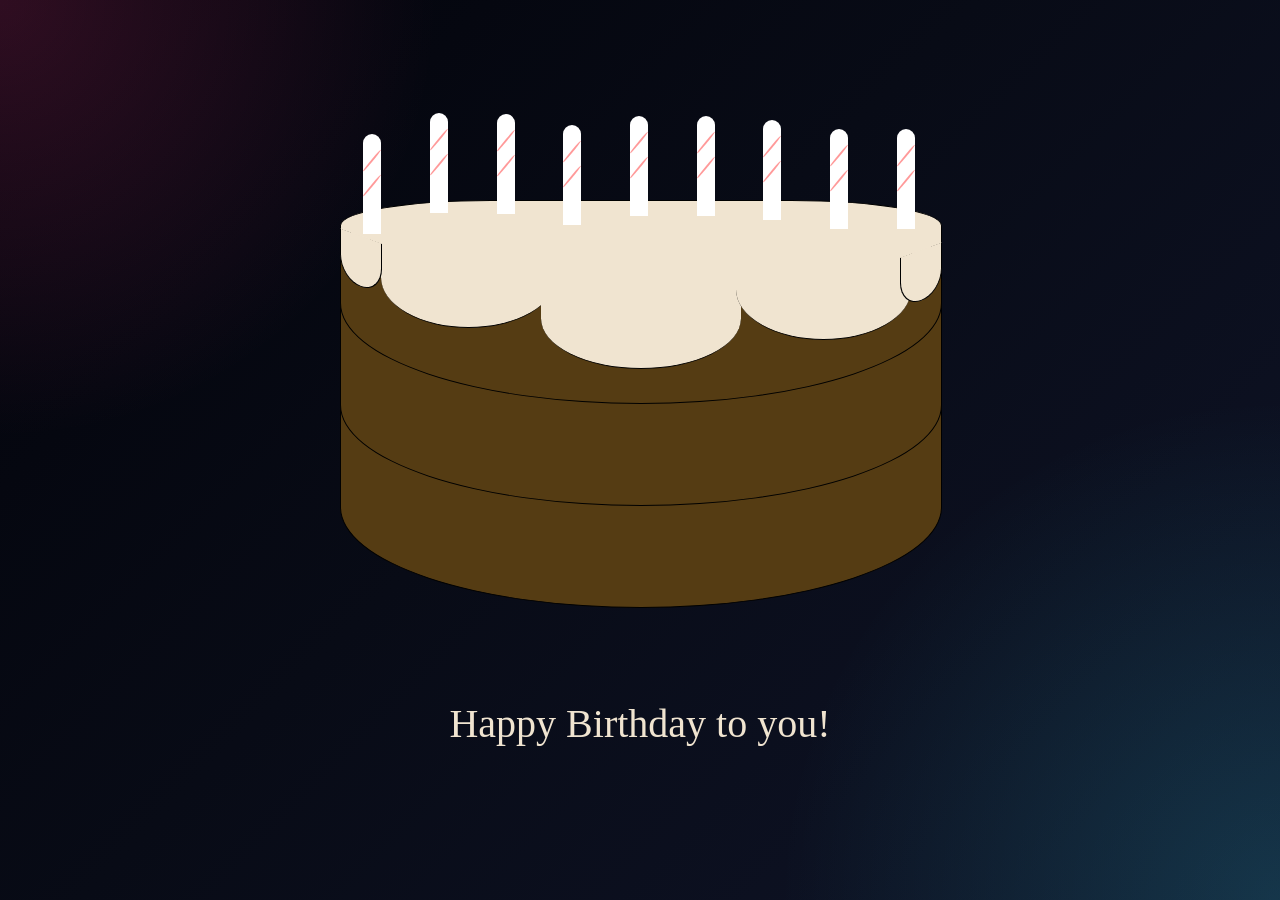
==== birthday-cake/index-birthday.html @ 00fec9eb "Copia" ====
<html>
    <head>
        <meta charset = "UTF-8">
        <script src="birthday-cake.js"></script>
        <link rel = "stylesheet" type = "text/css" media = "all" href = "birthday-cake.css"/>
        <title>Birthday Cake</title>
    </head>
    <body onload="init();">
        <div class="cake" onClick="putOutCandles();">
            <div class="icing">
                <div class="drip"></div>
                <div class="drip"></div>
                <div class="drip"></div>
                <div class="drip"></div>
                <div class="drip"></div>
            </div>
            <div class="layer top"></div>
            <div class="layer middle"></div>
            <div class="layer bottom"></div>
        </div>
        <div id="message_container" class="message"></div>
    </body>
</html>
---- birthday-cake/birthday-cake.css ----
html,
body {
	width: 100%;
	height: 100%;
	outline: none;
}

body {
	background:
		radial-gradient(circle at top left, rgba(255, 61, 138, 0.18), transparent 28%),
		radial-gradient(circle at bottom right, rgba(55, 232, 255, 0.16), transparent 32%),
		linear-gradient(135deg, #02030a 0%, #080b16 45%, #0f1428 100%);
	margin: 0;
	overflow: hidden;
	color: #ffe7f5;
}

.cake {
	position: absolute;
	width: 600px;
	height: 500px;
	top: 50%;
	left: 50%;
	margin-top: -250px;
	margin-left: -300px;
}

.cake > * {
	position: relative;
}

.layer, 
.icing {
	display: block;
	width: 100%;
	border-bottom-left-radius: 50%;
	border-bottom-right-radius: 50%;
	border: solid 1px #000000;
}

.layer {
	margin-top: -100px;
	height: 200px;
	background: #553c13;
	z-index: 0;
}

.bottom {
	z-index: 1;
}

.middle {
	 z-index: 2;
}

.top {
	 z-index: 3;
}

.top,
.icing {
	border-top-left-radius: 25%;
	border-top-right-radius: 25%;
}

.icing {
	margin-top: 0px;
	height: 100px;
	background: #f0e4d0;
	z-index: 4;
}

.drip {
	border-bottom-left-radius: 50%;
	border-bottom-right-radius: 50%;
	background-color: #f0e4d0;
	border-bottom: solid 1px #000000;
	z-index: 5;
}

.drip:nth-child(1) {
	width: 40px;
	height: 50px;
	margin-top: 35px;
	margin-left: -1px;
	border-left: solid 1px #000000;
	border-right: solid 1px #000000;
	transform: skewY(20deg);
}

.drip:nth-child(2) {
	width: 175px;
	height: 100px;
	margin-top: -60px;
	margin-left: 40px;
}

.drip:nth-child(3) {
	width: 200px;
	height: 100px;
	margin-top: -60px;
	margin-left: 200px;
}

.drip:nth-child(4) {
	width: 175px;
	height: 100px;
	margin-top: -130px;
	margin-left: 395px;
}

.drip:nth-child(5) {
	width: 40px;
	height: 50px;
	margin-top: -90px;
	margin-left: 559px;
	border-left: solid 1px #000000;
	border-right: solid 1px #000000;
	transform: skewY(-20deg);
}

.candle {
	position: absolute;
	width: 18px;
	height: 100px;
	top: 50%;
	left: 50%;
	margin-top: -325px;
	margin-left: -10px;
	background: #ffffff;
	border-top-left-radius: 10px;
	border-top-right-radius: 10px;
	z-index: 5;
	
}

.candle:after,
.candle:before {
	background: rgba(255, 0, 0, 0.4);
	content: "";
	position: absolute;
	width: 100%;
	height: 3px;
	border-radius: 100%;
	transform: skewY(-50deg);
}

.candle:after {
	top: 25%;
	left: 0;
}

.candle:before {
	top: 50%;
	left: 0;
}

.flame {
	border-radius: 100%;
	position: relative;
	width: 7px;
	height: 18px;
	top: 0px;
	left: 50%;
	margin-left: -3.2px;
	margin-top: -18px;
}
.flame:nth-child(1) {
	animation: flame 2s 0s infinite;
}
.flame:nth-child(2) {
	animation: flame 1.5s 0s infinite;
}
.flame:nth-child(3) {
	animation: flame 1s 0s infinite;
}
.flame:nth-child(4) {
	animation: flame 0.5s 0s infinite;
}
.flame:nth-child(5) {
	animation: flame 0.25s 0s infinite;
}

@keyframes flame {
	0%, 100% {
		background: rgba(254, 248, 97, 0.5);
		box-shadow: 0 0 40px 10px rgba(248, 233, 209, 0.2);
		transform: translateY(0) scale(1);
	}
	50% {
		background: rgba(255, 50, 0, 0.1);
		box-shadow: 0 0 40px 20px rgba(248, 233, 209, 0.2);
		transform: translateY(-20px) scale(0);
	}
}

.message {
	position: absolute;
	width: 600px;
	top: 50%;
	left: 50%;
	margin-top: 250px;
	margin-left: -300px;
	text-align: center;
	font-family: 'Leckerli One', cursive;
	font-size: 40;
	color: #f0e4d0;
}
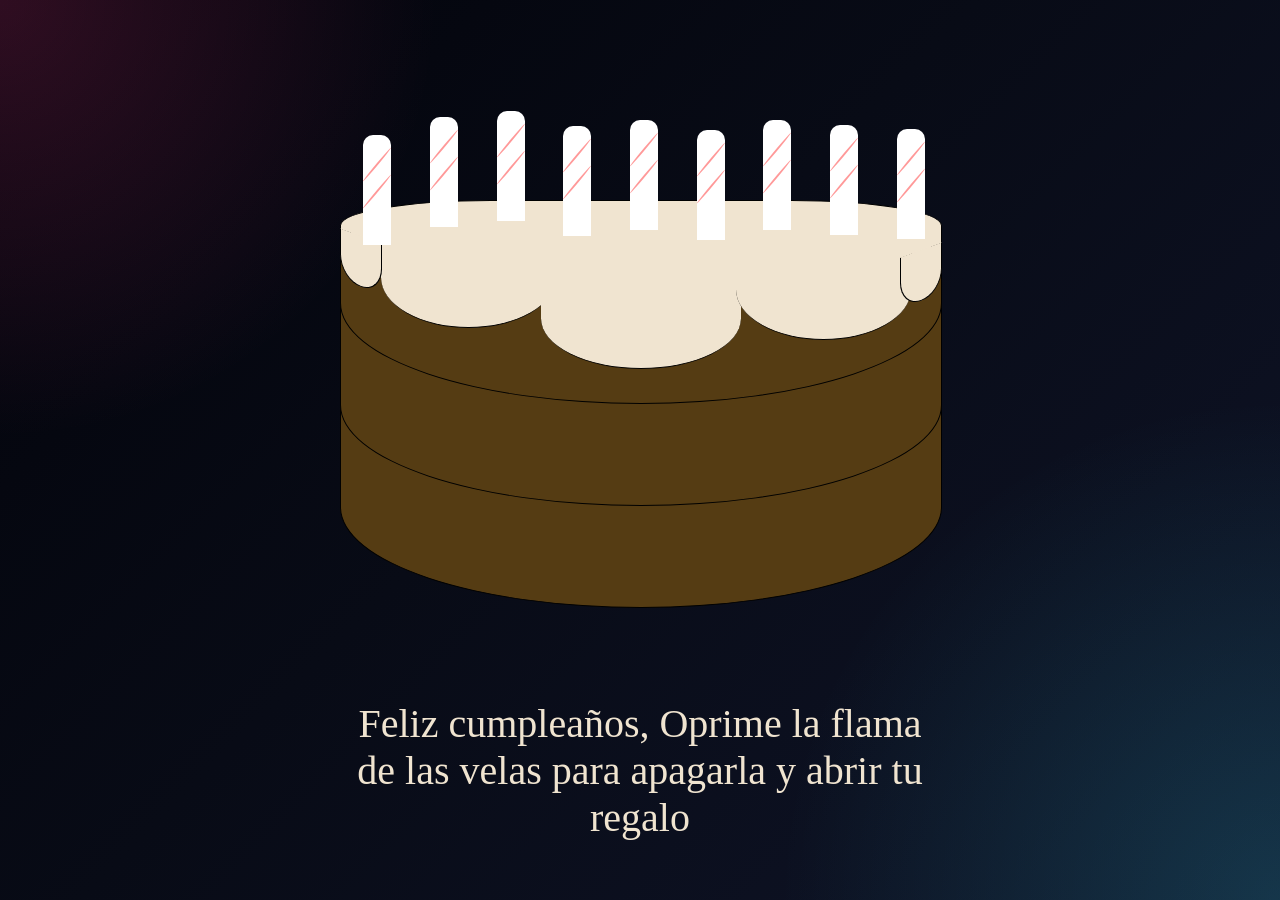
==== commit ca57cdee: "terminacion vista pc" ====
--- a/birthday-cake/index-birthday.html
+++ b/birthday-cake/index-birthday.html
@@ -3,7 +3,7 @@
         <meta charset = "UTF-8">
         <script src="birthday-cake.js"></script>
         <link rel = "stylesheet" type = "text/css" media = "all" href = "birthday-cake.css"/>
-        <title>Birthday Cake</title>
+        <title>Tu pastel</title>
     </head>
     <body onload="init();">
         <div class="cake" onClick="putOutCandles();">
--- a/birthday-cake/birthday-cake.css
+++ b/birthday-cake/birthday-cake.css
@@ -121,17 +121,18 @@
 
 .candle {
 	position: absolute;
-	width: 18px;
-	height: 100px;
-	top: 50%;
-	left: 50%;
-	margin-top: -325px;
-	margin-left: -10px;
+	width: 28px;
+	height: 110px;
+	top: 50%;
+	left: 50%;
+	margin-top: -335px;
+	margin-left: -14px;
 	background: #ffffff;
 	border-top-left-radius: 10px;
 	border-top-right-radius: 10px;
 	z-index: 5;
-	
+	cursor: pointer;
+	touch-action: manipulation;
 }
 
 .candle:after,
@@ -158,12 +159,12 @@
 .flame {
 	border-radius: 100%;
 	position: relative;
-	width: 7px;
-	height: 18px;
+	width: 10px;
+	height: 24px;
 	top: 0px;
 	left: 50%;
-	margin-left: -3.2px;
-	margin-top: -18px;
+	margin-left: -5px;
+	margin-top: -20px;
 }
 .flame:nth-child(1) {
 	animation: flame 2s 0s infinite;
